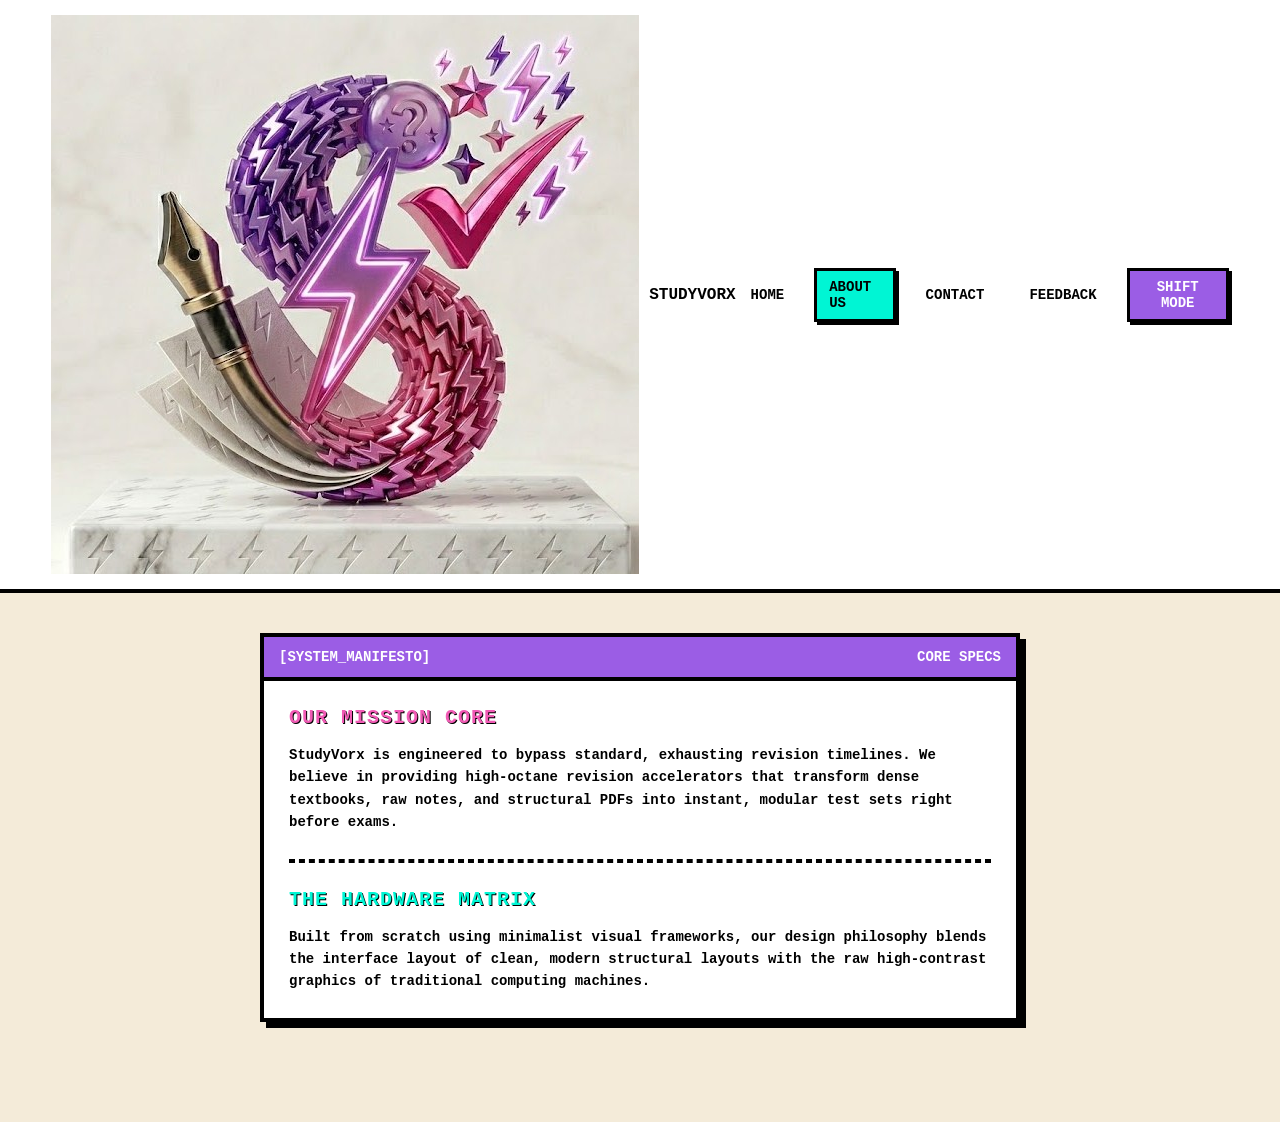
==== about.html @ 0d5de2e0 "Update about.html" ====
<!DOCTYPE html>
<html lang="en">
<head>
    <meta charset="UTF-8">
    <meta name="viewport" content="width=device-width, initial-scale=1.0">
    <title>StudyVorx // System Specs About</title>
    <link rel="stylesheet" href="style.css">
</head>
<body>

    <header>
        <div class="logo-area">
            <img src="3dlogonew.jpg" alt="⚡" class="logo-icon">
            <span class="logo-text">STUDYVORX</span>
        </div>
        <nav>
            <a href="index.html">Home</a>
            <a href="about.html" class="active-link">About Us</a>
            <a href="contact.html">Contact</a>
            <a href="feedback.html">Feedback</a>
            <button class="btn btn-shift" id="themeToggleBtn">Shift Mode</button>
        </nav>
    </header>

    <main style="max-width: 800px;">
        <section class="panel-box">
            <div class="panel-header bg-purple">
                <span>[System_Manifesto]</span>
                <span>Core Specs</span>
            </div>
            <div class="panel-body">
                <h2 class="section-title text-pink">OUR MISSION CORE</h2>
                <p class="paragraph-text">
                    StudyVorx is engineered to bypass standard, exhausting revision timelines. We believe in providing high-octane revision accelerators that transform dense textbooks, raw notes, and structural PDFs into instant, modular test sets right before exams.
                </p>
                
                <div class="retro-divider"></div>
                
                <h2 class="section-title text-teal">THE HARDWARE MATRIX</h2>
                <p class="paragraph-text">
                    Built from scratch using minimalist visual frameworks, our design philosophy blends the interface layout of clean, modern structural layouts with the raw high-contrast graphics of traditional computing machines.
                </p>
            </div>
        </section>
    </main>

    <script src="script.js"></script>
</body>
</html>
---- style.css ----
/* ==========================================================================
   GLOBAL NEU-BRUTALIST ARCHITECTURE
   ========================================================================== */
:root {
    --bg-color: #f4ebd9;          
    --text-color: #000000;
    --container-bg: #ffffff;
    --border-color: #000000;
    
    --accent-purple: #9b5de5;
    --accent-teal: #00f5d4;
    --accent-pink: #f15bb5;
    --accent-yellow: #fee440;
    
    --neo-shadow: 6px 6px 0px #000000;
    --neo-shadow-clickable: 3px 3px 0px #000000;
}

/* Shift Mode State Modifications */
[data-theme="dark"] {
    --bg-color: #120c1f;          
    --text-color: #ffffff;
    --container-bg: #1d162e;
    --border-color: #000000;
    
    --accent-purple: #b5179e;
    --accent-teal: #00f5d4;
    --accent-pink: #ff007f;
    --accent-yellow: #ffee32;
}

* {
    box-sizing: border-box;
    margin: 0;
    padding: 0;
    font-family: 'Courier New', Courier, monospace;
    font-weight: bold;
}

body {
    background-color: var(--bg-color);
    color: var(--text-color);
    padding-bottom: 60px;
    transition: background-color 0.2s ease, color 0.2s ease;
}

/* ==========================================================================
   NAVIGATION FRAMEWORK
   ========================================================================== */
header {
    background-color: var(--container-bg);
    border-bottom: 4px solid var(--border-color);
    padding: 15px 4%;
    display: flex;
    justify-content: space-between;
    align-items: center;
    position: sticky;
    top: 0;
    z-index: 100;
}

.logo-area {
    display: flex;
    align-items: center;
    gap: 10px;
}

.logo-icon {
   .logo-icon {
    height: 16px;                 /* Restricts the giant image to a neat, small height */
    width: auto;                  /* Keeps the aspect ratio perfect so it doesn't squish */
    object-fit: contain;
    mix-blend-mode: multiply;     /* Magic line: Hides the white marble background box on dark mode! */
    filter: brightness(1.2);      /* Makes the neon pinks and purples pop slightly more */
    vertical-align: middle;
}
}
}

.logo-text {
    font-size: 24px;
    letter-spacing: 2px;
    color: var(--accent-pink);
    text-shadow: 2px 2px 0px #000000;
}

nav {
    display: flex;
    align-items: center;
    gap: 15px;
}

nav a {
    color: var(--text-color);
    text-decoration: none;
    text-transform: uppercase;
    font-size: 14px;
    padding: 8px 12px;
    border: 3px solid transparent;
}

nav a:hover, .active-link {
    background-color: var(--accent-teal);
    color: #000000 !important;
    border: 3px solid var(--border-color);
    box-shadow: var(--neo-shadow-clickable);
}

/* ==========================================================================
   BUTTON CONTROL CODES
   ========================================================================== */
.btn {
    color: #000000;
    border: 3px solid var(--border-color);
    padding: 8px 16px;
    text-transform: uppercase;
    cursor: pointer;
    box-shadow: var(--neo-shadow-clickable);
    font-size: 14px;
    outline: none;
}

.btn:active, .btn-action:active {
    transform: translate(2px, 2px);
    box-shadow: 1px 1px 0px #000000;
}

.btn-shift {
    background-color: var(--accent-purple);
    color: #ffffff;
}

.btn-action {
    width: 100%;
    background-color: var(--accent-pink);
    color: #ffffff;
    font-size: 16px;
    padding: 15px;
    border: 3px solid var(--border-color);
    box-shadow: var(--neo-shadow-clickable);
    text-transform: uppercase;
    cursor: pointer;
    text-shadow: 1px 1px 0px #000000;
}

.btn-teal-accent {
    background-color: var(--accent-teal) !important;
    color: #000000 !important;
    text-shadow: none !important;
}

/* ==========================================================================
   LAYOUT HOUSING & INTERFACE PANELS
   ========================================================================== */
main {
    max-width: 1200px;
    margin: 40px auto;
    padding: 0 20px;
}

.dashboard-grid {
    display: grid;
    grid-template-columns: 1fr 1fr;
    gap: 30px;
}

@media (max-width: 768px) {
    .dashboard-grid { grid-template-columns: 1fr; }
}

.panel-box {
    background-color: var(--container-bg);
    border: 4px solid var(--border-color);
    box-shadow: var(--neo-shadow);
    margin-bottom: 30px;
    overflow: hidden;
}

.panel-header {
    padding: 12px 15px;
    border-bottom: 4px solid var(--border-color);
    display: flex;
    justify-content: space-between;
    color: #ffffff;
    text-transform: uppercase;
    font-size: 14px;
}

.bg-purple { background-color: var(--accent-purple); }
.bg-teal { background-color: var(--accent-teal); color: #000000 !important; }
.panel-body { padding: 25px; }

/* ==========================================================================
   FORM HOUSINGS & INPUT ELEMENTS
   ========================================================================== */
.form-group { margin-bottom: 20px; }
.form-group label {
    display: block;
    margin-bottom: 8px;
    text-transform: uppercase;
    font-size: 12px;
    letter-spacing: 1px;
}

.upload-zone {
    border: 3px dashed var(--border-color);
    padding: 35px 15px;
    text-align: center;
    background-color: transparent;
    cursor: pointer;
    display: flex;
    flex-direction: column;
    align-items: center;
    justify-content: center;
    gap: 12px;
}

.retro-folder { font-size: 36px; }

.input-field, .select-field, .textarea-field {
    width: 100%;
    padding: 12px;
    border: 3px solid var(--border-color);
    background-color: var(--container-bg);
    color: var(--text-color);
    font-size: 14px;
    outline: none;
}
.textarea-field { resize: vertical; min-height: 130px; }

/* ==========================================================================
   GRAPHICAL TEXT ELEMENTS & VISUAL UTILITIES
   ========================================================================== */
.monitor-display {
    border: 3px dashed var(--border-color);
    min-height: 320px;
    display: flex;
    flex-direction: column;
    align-items: center;
    justify-content: center;
    text-align: center;
    padding: 30px;
}

.status-alert {
    color: var(--accent-pink);
    font-size: 18px;
    margin-bottom: 15px;
    letter-spacing: 2px;
}

.status-desc { font-size: 14px; line-height: 1.6; max-width: 400px; }
.section-title { font-size: 20px; letter-spacing: 1px; margin-bottom: 15px; text-shadow: 1px 1px 0px #000000; }
.text-pink { color: var(--accent-pink); }
.text-teal { color: var(--accent-teal); }
.paragraph-text { font-size: 14px; line-height: 1.6; }
.retro-divider { border: 2px dashed var(--border-color); margin: 25px 0; }
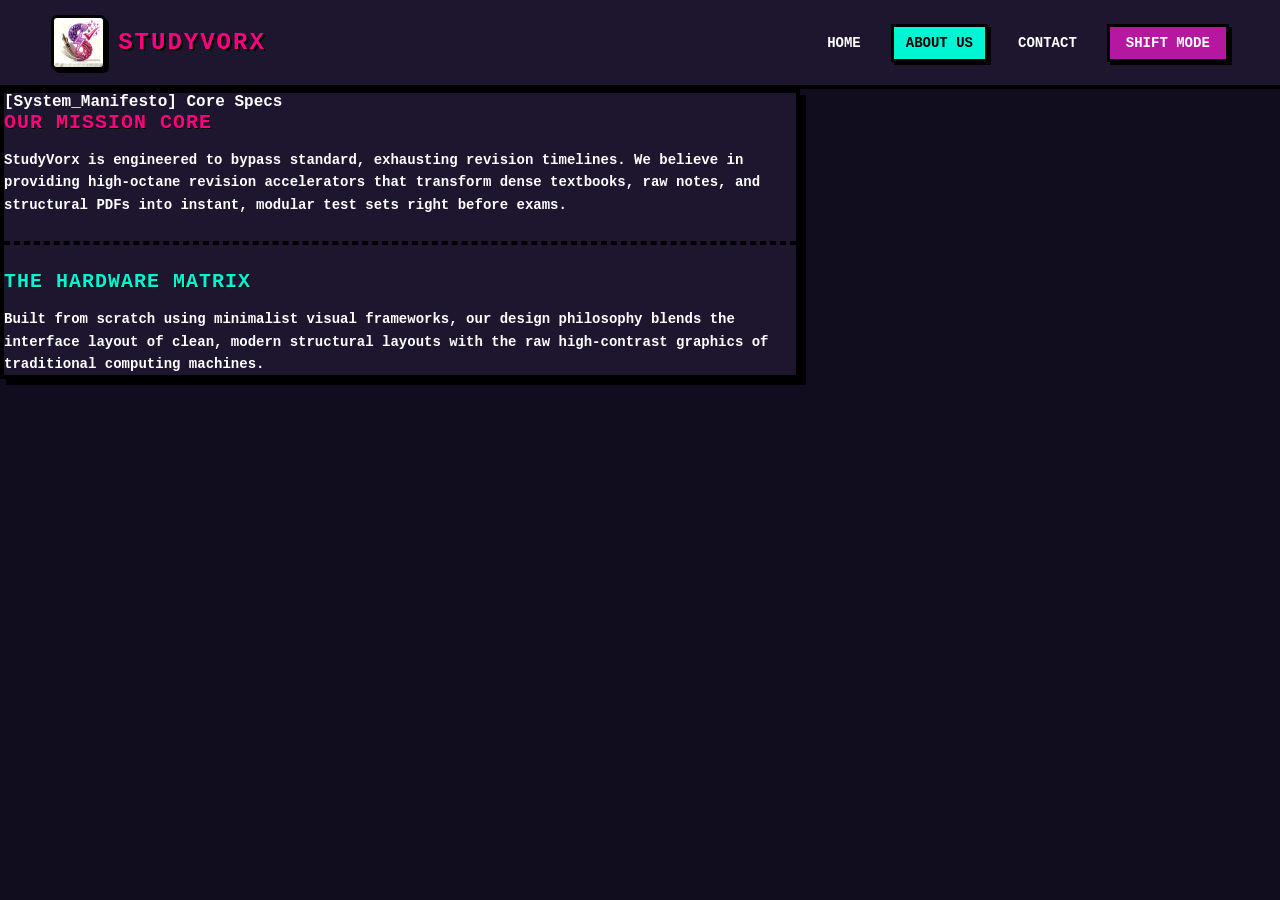
==== commit 33fa8b1e: "Fix HTML structure and formatting in about.html" ====
--- a/about.html
+++ b/about.html
@@ -17,7 +17,6 @@
             <a href="index.html">Home</a>
             <a href="about.html" class="active-link">About Us</a>
             <a href="contact.html">Contact</a>
-            <a href="feedback.html">Feedback</a>
             <button class="btn btn-shift" id="themeToggleBtn">Shift Mode</button>
         </nav>
     </header>
--- a/style.css
+++ b/style.css
@@ -1,7 +1,22 @@
 /* ==========================================================================
-   GLOBAL NEU-BRUTALIST ARCHITECTURE
+   GLOBAL NEU-BRUTALIST ARCHITECTURE (DARK MODE DEFAULT)
    ========================================================================== */
 :root {
+    --bg-color: #120c1f;          
+    --text-color: #ffffff;
+    --container-bg: #1d162e;
+    --border-color: #000000;
+    
+    --accent-purple: #b5179e;
+    --accent-teal: #00f5d4;
+    --accent-pink: #ff007f;
+    --accent-yellow: #ffee32;
+    
+    --neo-shadow: 6px 6px 0px #000000;
+    --neo-shadow-clickable: 3px 3px 0px #000000;
+}
+
+[data-theme="light"] {
     --bg-color: #f4ebd9;          
     --text-color: #000000;
     --container-bg: #ffffff;
@@ -11,22 +26,6 @@
     --accent-teal: #00f5d4;
     --accent-pink: #f15bb5;
     --accent-yellow: #fee440;
-    
-    --neo-shadow: 6px 6px 0px #000000;
-    --neo-shadow-clickable: 3px 3px 0px #000000;
-}
-
-/* Shift Mode State Modifications */
-[data-theme="dark"] {
-    --bg-color: #120c1f;          
-    --text-color: #ffffff;
-    --container-bg: #1d162e;
-    --border-color: #000000;
-    
-    --accent-purple: #b5179e;
-    --accent-teal: #00f5d4;
-    --accent-pink: #ff007f;
-    --accent-yellow: #ffee32;
 }
 
 * {
@@ -42,6 +41,7 @@
     color: var(--text-color);
     padding-bottom: 60px;
     transition: background-color 0.2s ease, color 0.2s ease;
+    overflow-x: hidden; 
 }
 
 /* ==========================================================================
@@ -62,19 +62,20 @@
 .logo-area {
     display: flex;
     align-items: center;
-    gap: 10px;
+    gap: 12px;
 }
 
 .logo-icon {
-   .logo-icon {
-    height: 16px;                 /* Restricts the giant image to a neat, small height */
-    width: auto;                  /* Keeps the aspect ratio perfect so it doesn't squish */
-    object-fit: contain;
-    mix-blend-mode: multiply;     /* Magic line: Hides the white marble background box on dark mode! */
-    filter: brightness(1.2);      /* Makes the neon pinks and purples pop slightly more */
+    height: 55px;                 
+    width: 55px;                  
+    object-fit: cover;            
+    border: 3px solid #000000;    
+    border-radius: 6px;           
+    background-color: #ffffff;    
+    box-shadow: 3px 3px 0px #000000; 
+    mix-blend-mode: normal;       
+    filter: brightness(1.1) contrast(1.1); 
     vertical-align: middle;
-}
-}
 }
 
 .logo-text {
@@ -150,22 +151,15 @@
 }
 
 /* ==========================================================================
-   LAYOUT HOUSING & INTERFACE PANELS
-   ========================================================================== */
-main {
-    max-width: 1200px;
-    margin: 40px auto;
-    padding: 0 20px;
-}
-
-.dashboard-grid {
-    display: grid;
-    grid-template-columns: 1fr 1fr;
-    gap: 30px;
-}
-
-@media (max-width: 768px) {
-    .dashboard-grid { grid-template-columns: 1fr; }
+   LAYOUT HOUSINGS & CORE PANELS
+   ========================================================================== */
+.dashboard-grid, .main-container {
+    display: flex;
+    flex-direction: row; 
+    width: 100%;
+    padding: 25px;       
+    gap: 25px;           
+    align-items: flex-start;
 }
 
 .panel-box {
@@ -174,22 +168,18 @@
     box-shadow: var(--neo-shadow);
     margin-bottom: 30px;
     overflow: hidden;
-}
-
-.panel-header {
-    padding: 12px 15px;
-    border-bottom: 4px solid var(--border-color);
-    display: flex;
-    justify-content: space-between;
-    color: #ffffff;
-    text-transform: uppercase;
-    font-size: 14px;
-}
-
-.bg-purple { background-color: var(--accent-purple); }
-.bg-teal { background-color: var(--accent-teal); color: #000000 !important; }
-.panel-body { padding: 25px; }
-
+    flex: 1;             
+    min-width: 0;        
+}
+
+/* Mobile responsive crash protection */
+@media (max-width: 850px) {
+    .dashboard-grid, .main-container {
+        flex-direction: column; 
+        padding: 15px;
+        gap: 20px;
+    }
+}
 /* ==========================================================================
    FORM HOUSINGS & INPUT ELEMENTS
    ========================================================================== */
@@ -213,6 +203,7 @@
     align-items: center;
     justify-content: center;
     gap: 12px;
+    width: 100%;
 }
 
 .retro-folder { font-size: 36px; }
@@ -255,3 +246,86 @@
 .text-teal { color: var(--accent-teal); }
 .paragraph-text { font-size: 14px; line-height: 1.6; }
 .retro-divider { border: 2px dashed var(--border-color); margin: 25px 0; }
+
+/* ==========================================================================
+   COMBINED CONTACT & FEEDBACK COMPONENT
+   ========================================================================== */
+/* Expand the panel box limit slightly so the two columns fit side-by-side beautifully */
+.center-layout .combined-contact-box {
+    flex: 0 1 850px;
+    max-width: 850px;
+    width: 100%;
+}
+
+.contact-grid {
+    display: flex;
+    flex-direction: row;
+    gap: 35px;
+    align-items: stretch;
+}
+
+.contact-info-side {
+    flex: 1;
+    display: flex;
+    flex-direction: column;
+    justify-content: flex-start;
+}
+
+.feedback-form-side {
+    flex: 1.2; /* Gives the form slightly more breathing room */
+    display: flex;
+    flex-direction: column;
+}
+
+.contact-meta p {
+    font-size: 13px;
+    margin-bottom: 12px;
+    letter-spacing: 1px;
+}
+
+/* ==========================================================================
+   MOBILE RESPONSIVE ADAPTATION
+   ========================================================================== */
+@media (max-width: 850px) {
+    header {
+        flex-direction: column;
+        gap: 12px;
+        padding: 15px;
+    }
+
+    nav {
+        flex-wrap: wrap;
+        justify-content: center;
+        gap: 8px;
+    }
+
+    nav a {
+        font-size: 12px;
+        padding: 6px 10px;
+    }
+
+    .main-container, .main-container.center-layout {
+        flex-direction: column; 
+        padding: 15px;
+        gap: 0;
+    }
+
+    .panel-box, .center-layout .panel-box {
+        width: 100%;            
+        max-width: 100%;
+    }
+
+    /* Mobile Responsive adjustment for the split matrix view */
+    .contact-grid {
+        flex-direction: column;
+        gap: 25px;
+    }
+    
+    .contact-info-side, .feedback-form-side {
+        width: 100%;
+    }
+    
+    .retro-divider {
+        margin: 15px 0;
+    }
+}
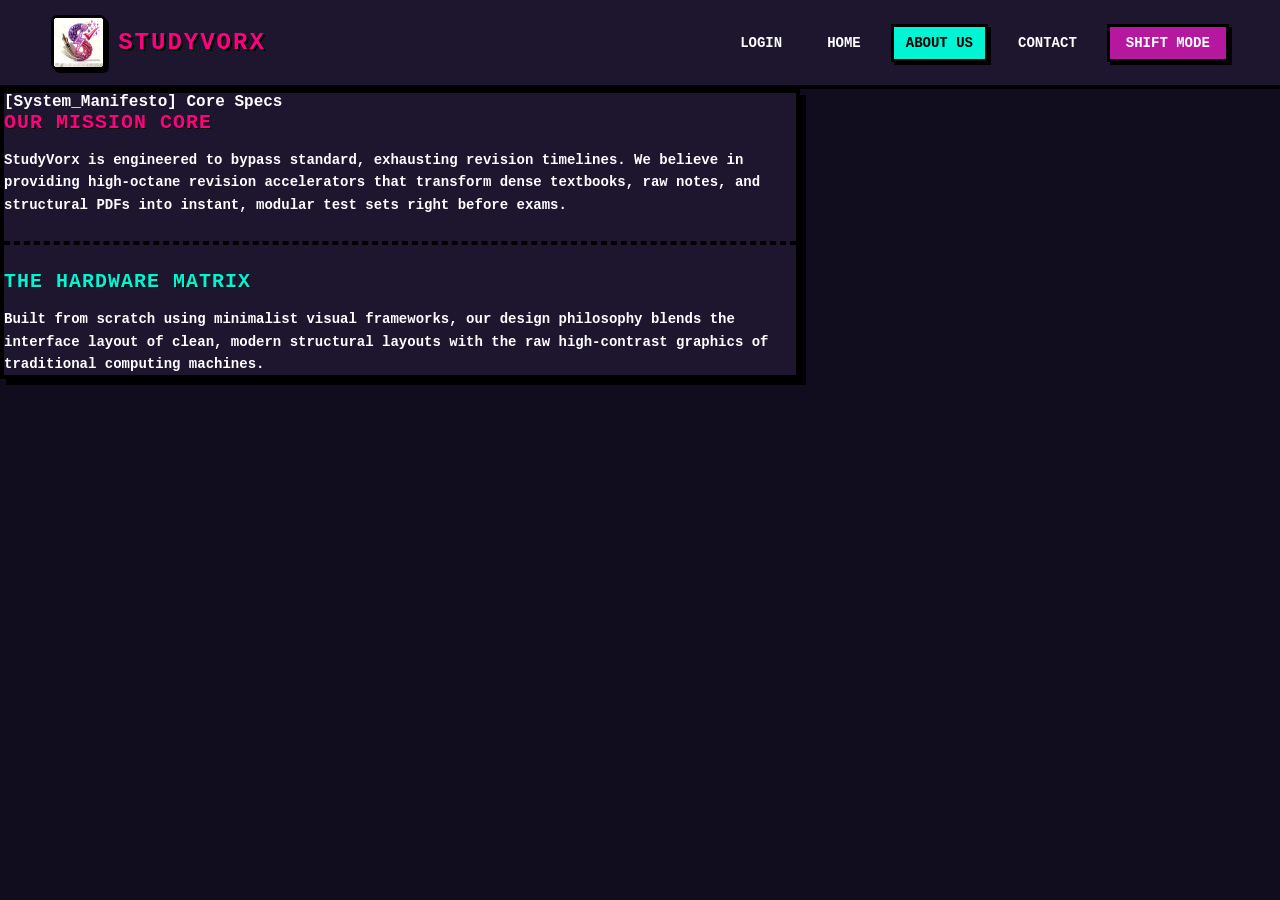
==== commit a5aaa424: "Update about.html" ====
--- a/about.html
+++ b/about.html
@@ -14,6 +14,7 @@
             <span class="logo-text">STUDYVORX</span>
         </div>
         <nav>
+            <a href="login.html">Login</a>
             <a href="index.html">Home</a>
             <a href="about.html" class="active-link">About Us</a>
             <a href="contact.html">Contact</a>
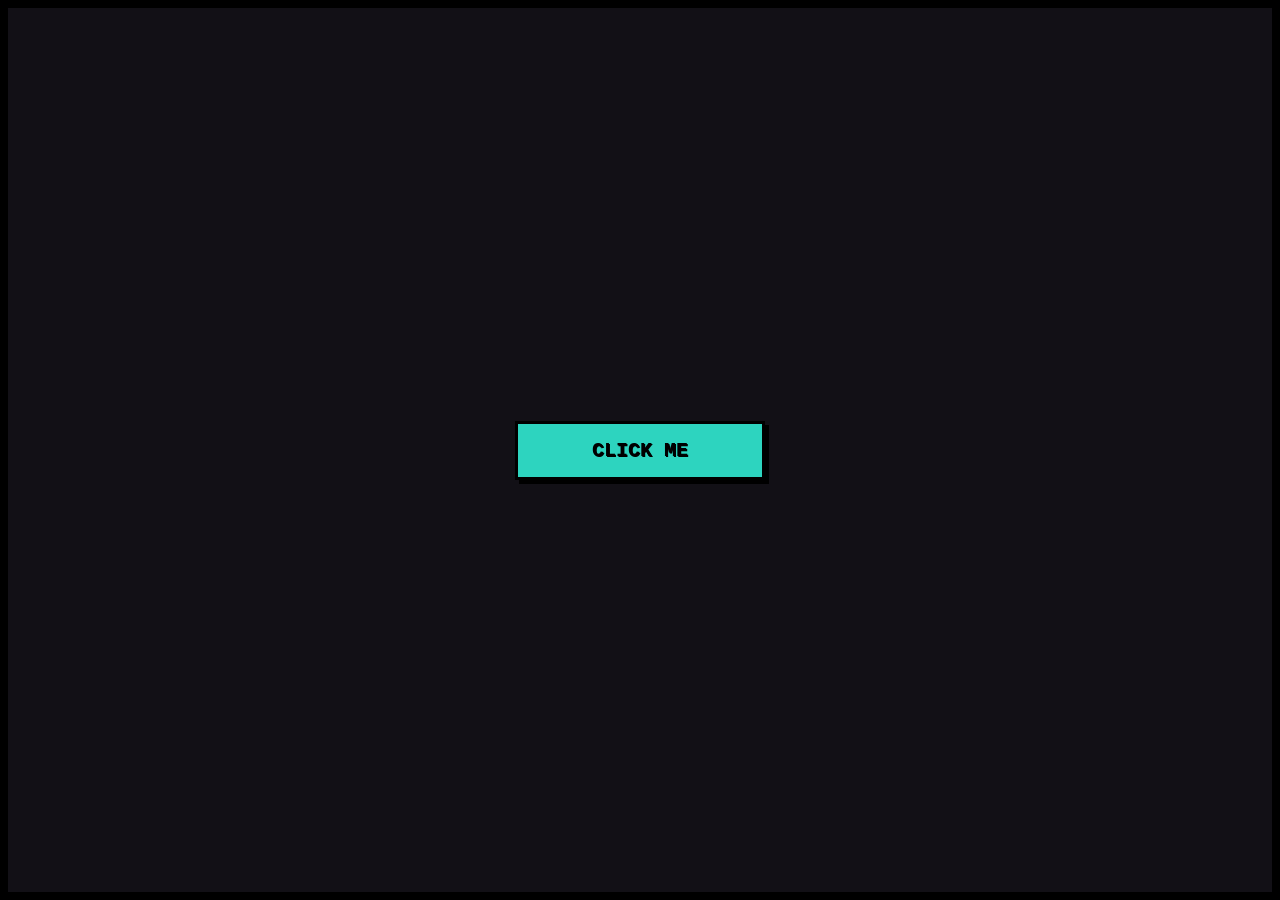
==== commit cbc89698: "Update about.html" ====
--- a/about.html
+++ b/about.html
@@ -22,24 +22,53 @@
         </nav>
     </header>
 
-    <main style="max-width: 800px;">
+    <main style="max-width: 1000px; margin: 40px auto; padding: 0 20px;">
         <section class="panel-box">
             <div class="panel-header bg-purple">
                 <span>[System_Manifesto]</span>
                 <span>Core Specs</span>
             </div>
             <div class="panel-body">
-                <h2 class="section-title text-pink">OUR MISSION CORE</h2>
-                <p class="paragraph-text">
-                    StudyVorx is engineered to bypass standard, exhausting revision timelines. We believe in providing high-octane revision accelerators that transform dense textbooks, raw notes, and structural PDFs into instant, modular test sets right before exams.
-                </p>
                 
-                <div class="retro-divider"></div>
+                <div style="width: 100%; max-width: 800px; margin: 0 auto 40px auto; border: 4px solid var(--border-color, #000); background: #000; padding: 10px; box-shadow: 6px 6px 0px var(--accent-purple, #a855f7);">
+                    <video controls style="width: 100%; height: auto; display: block; outline: none; border: 2px solid var(--border-color, #000);">
+                        <source src="promo_video.mp4" type="video/mp4">
+                        Your browser does not support the video tag.
+                    </video>
+                </div>
+
+                <div style="display: flex; flex-wrap: wrap; gap: 30px; align-items: center; margin-bottom: 40px;">
+                    
+                    <div style="flex: 1 1 300px; min-width: 300px;">
+                        <h2 class="section-title text-pink">OUR MISSION CORE</h2>
+                        <p class="paragraph-text">
+                            StudyVorx is engineered to bypass standard, exhausting revision timelines. We believe in providing high-octane revision accelerators that transform dense textbooks, raw notes, and structural PDFs into instant, modular test sets right before exams.
+                        </p>
+                    </div>
+                    
+                    <div style="flex: 1 1 300px; min-width: 300px; text-align: center;">
+                        <img src="girllaptop.jpg" alt="Student using StudyVorx" style="width: 100%; max-width: 450px; height: auto; border: 4px solid var(--border-color, #000); box-shadow: 4px 4px 0px var(--accent-pink, #ec4899);">
+                    </div>
+                    
+                </div>
                 
-                <h2 class="section-title text-teal">THE HARDWARE MATRIX</h2>
-                <p class="paragraph-text">
-                    Built from scratch using minimalist visual frameworks, our design philosophy blends the interface layout of clean, modern structural layouts with the raw high-contrast graphics of traditional computing machines.
-                </p>
+                <div class="retro-divider" style="margin: 40px 0; border-bottom: 2px dashed var(--border-color);"></div>
+                
+                <div style="display: flex; flex-wrap: wrap-reverse; gap: 30px; align-items: center; margin-top: 40px;">
+                    
+                    <div style="flex: 1 1 300px; min-width: 300px; text-align: center;">
+                        <img src="aianalytics.png" alt="AI Analytics Engine Processing Data" style="width: 100%; max-width: 450px; height: auto; border: 4px solid var(--border-color, #000); box-shadow: 4px 4px 0px var(--accent-teal, #2dd4bf);">
+                    </div>
+                    
+                    <div style="flex: 1 1 300px; min-width: 300px;">
+                        <h2 class="section-title text-teal">THE HARDWARE MATRIX</h2>
+                        <p class="paragraph-text">
+                            Built from scratch using minimalist visual frameworks, our design philosophy blends the interface layout of clean, modern structural layouts with the raw high-contrast graphics of traditional computing machines.
+                        </p>
+                    </div>
+                    
+                </div>
+
             </div>
         </section>
     </main>
--- a/style.css
+++ b/style.css
@@ -133,6 +133,7 @@
 
 .btn-action {
     width: 100%;
+    max-width: 100%; /* Safety lock */
     background-color: var(--accent-pink);
     color: #ffffff;
     font-size: 16px;
@@ -156,7 +157,10 @@
 .dashboard-grid, .main-container {
     display: flex;
     flex-direction: row; 
-    width: 100%;
+    flex-wrap: wrap; /* Allows panels to neatly stack if screen is too narrow */
+    width: 100%;
+    max-width: 1300px; /* Prevents stretching too wide on big monitors */
+    margin: 0 auto; /* Centers the entire dashboard perfectly */
     padding: 25px;       
     gap: 25px;           
     align-items: flex-start;
@@ -168,8 +172,9 @@
     box-shadow: var(--neo-shadow);
     margin-bottom: 30px;
     overflow: hidden;
-    flex: 1;             
+    flex: 1 1 350px; /* Makes sure boxes wrap if they get smaller than 350px */
     min-width: 0;        
+    max-width: 100%; /* Safety lock */
 }
 
 /* Mobile responsive crash protection */
@@ -204,12 +209,14 @@
     justify-content: center;
     gap: 12px;
     width: 100%;
+    max-width: 100%;
 }
 
 .retro-folder { font-size: 36px; }
 
 .input-field, .select-field, .textarea-field {
     width: 100%;
+    max-width: 100%; /* Safety lock prevents text boxes from breaking out */
     padding: 12px;
     border: 3px solid var(--border-color);
     background-color: var(--container-bg);
@@ -231,6 +238,7 @@
     justify-content: center;
     text-align: center;
     padding: 30px;
+    max-width: 100%;
 }
 
 .status-alert {
@@ -260,19 +268,20 @@
 .contact-grid {
     display: flex;
     flex-direction: row;
+    flex-wrap: wrap; /* Ensure columns drop down on smaller screens */
     gap: 35px;
     align-items: stretch;
 }
 
 .contact-info-side {
-    flex: 1;
+    flex: 1 1 250px;
     display: flex;
     flex-direction: column;
     justify-content: flex-start;
 }
 
 .feedback-form-side {
-    flex: 1.2; /* Gives the form slightly more breathing room */
+    flex: 1.2 1 300px; /* Gives the form slightly more breathing room */
     display: flex;
     flex-direction: column;
 }
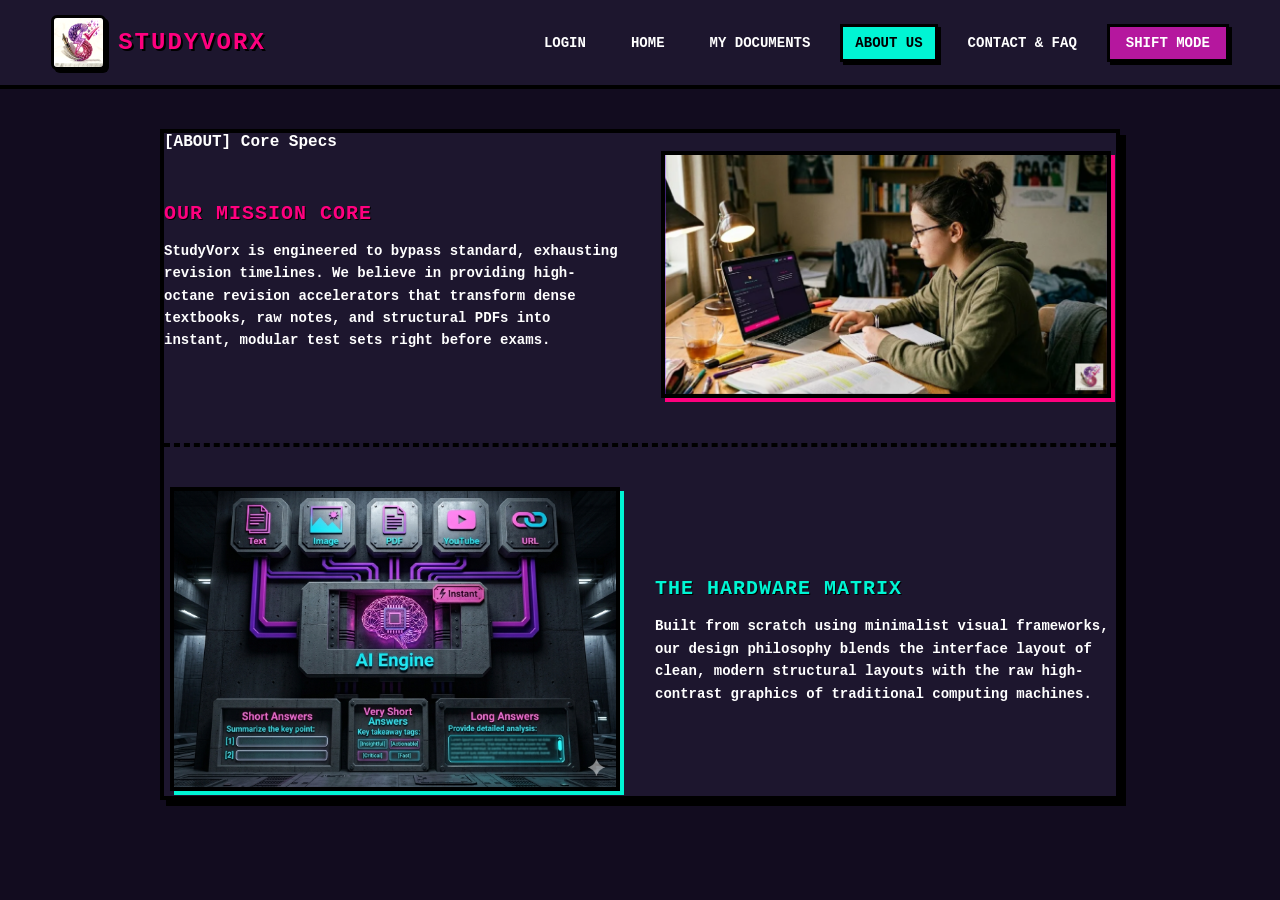
==== commit 69422818: "Implement dynamic auth navbar, local Gemini API keys, document deletion, interactive forms, and navi" ====
--- a/about.html
+++ b/about.html
@@ -16,26 +16,20 @@
         <nav>
             <a href="login.html">Login</a>
             <a href="index.html">Home</a>
+            <a href="mydocuments.html">My Documents</a>
             <a href="about.html" class="active-link">About Us</a>
-            <a href="contact.html">Contact</a>
-            <button class="btn btn-shift" id="themeToggleBtn">Shift Mode</button>
+            <a href="contact.html">Contact & FAQ</a>
+            <button class="btn btn-shift">Shift Mode</button>
         </nav>
     </header>
 
     <main style="max-width: 1000px; margin: 40px auto; padding: 0 20px;">
         <section class="panel-box">
             <div class="panel-header bg-purple">
-                <span>[System_Manifesto]</span>
+                <span>[ABOUT]</span>
                 <span>Core Specs</span>
             </div>
             <div class="panel-body">
-                
-                <div style="width: 100%; max-width: 800px; margin: 0 auto 40px auto; border: 4px solid var(--border-color, #000); background: #000; padding: 10px; box-shadow: 6px 6px 0px var(--accent-purple, #a855f7);">
-                    <video controls style="width: 100%; height: auto; display: block; outline: none; border: 2px solid var(--border-color, #000);">
-                        <source src="promo_video.mp4" type="video/mp4">
-                        Your browser does not support the video tag.
-                    </video>
-                </div>
 
                 <div style="display: flex; flex-wrap: wrap; gap: 30px; align-items: center; margin-bottom: 40px;">
                     
@@ -47,7 +41,7 @@
                     </div>
                     
                     <div style="flex: 1 1 300px; min-width: 300px; text-align: center;">
-                        <img src="girllaptop.jpg" alt="Student using StudyVorx" style="width: 100%; max-width: 450px; height: auto; border: 4px solid var(--border-color, #000); box-shadow: 4px 4px 0px var(--accent-pink, #ec4899);">
+                        <img src="girllaptop.png" alt="Student using StudyVorx" style="width: 100%; max-width: 450px; height: auto; border: 4px solid var(--border-color, #000); box-shadow: 4px 4px 0px var(--accent-pink, #ec4899);">
                     </div>
                     
                 </div>
--- a/style.css
+++ b/style.css
@@ -337,4 +337,4 @@
     .retro-divider {
         margin: 15px 0;
     }
-}
+}      
